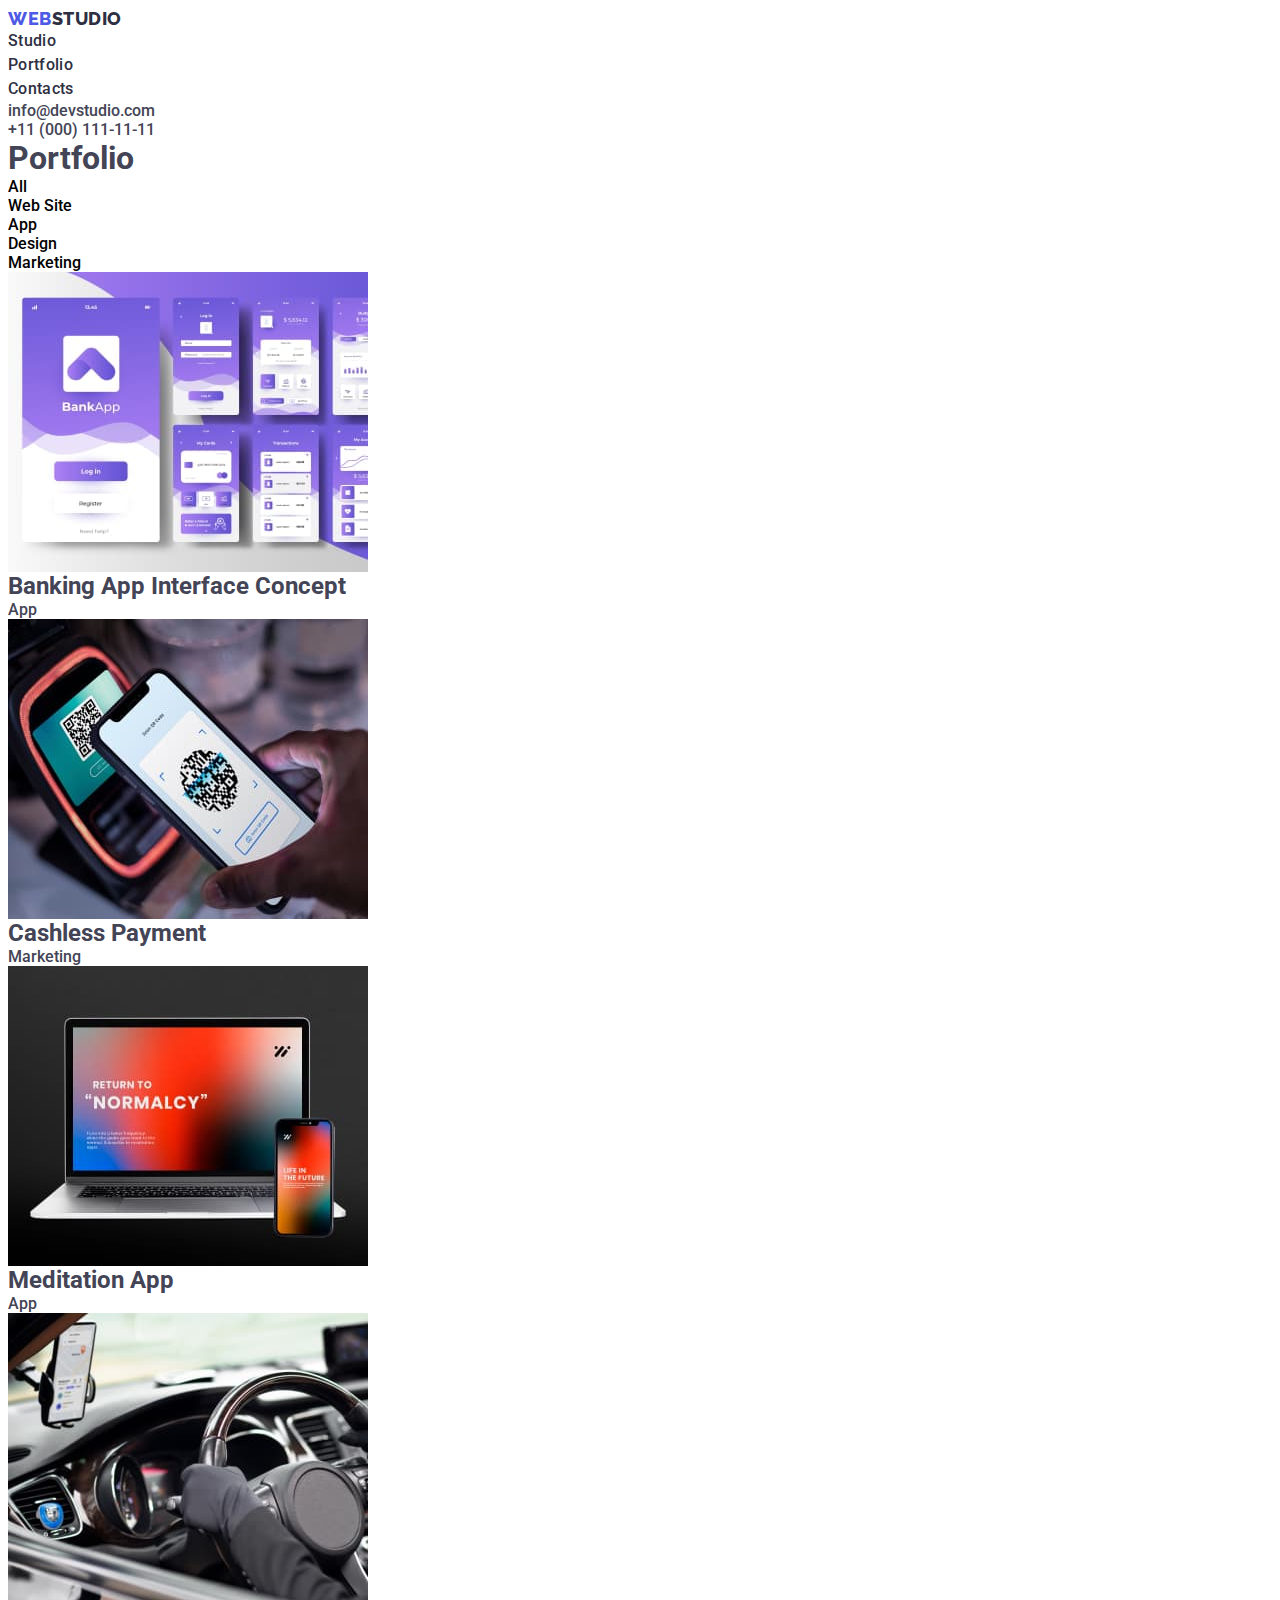
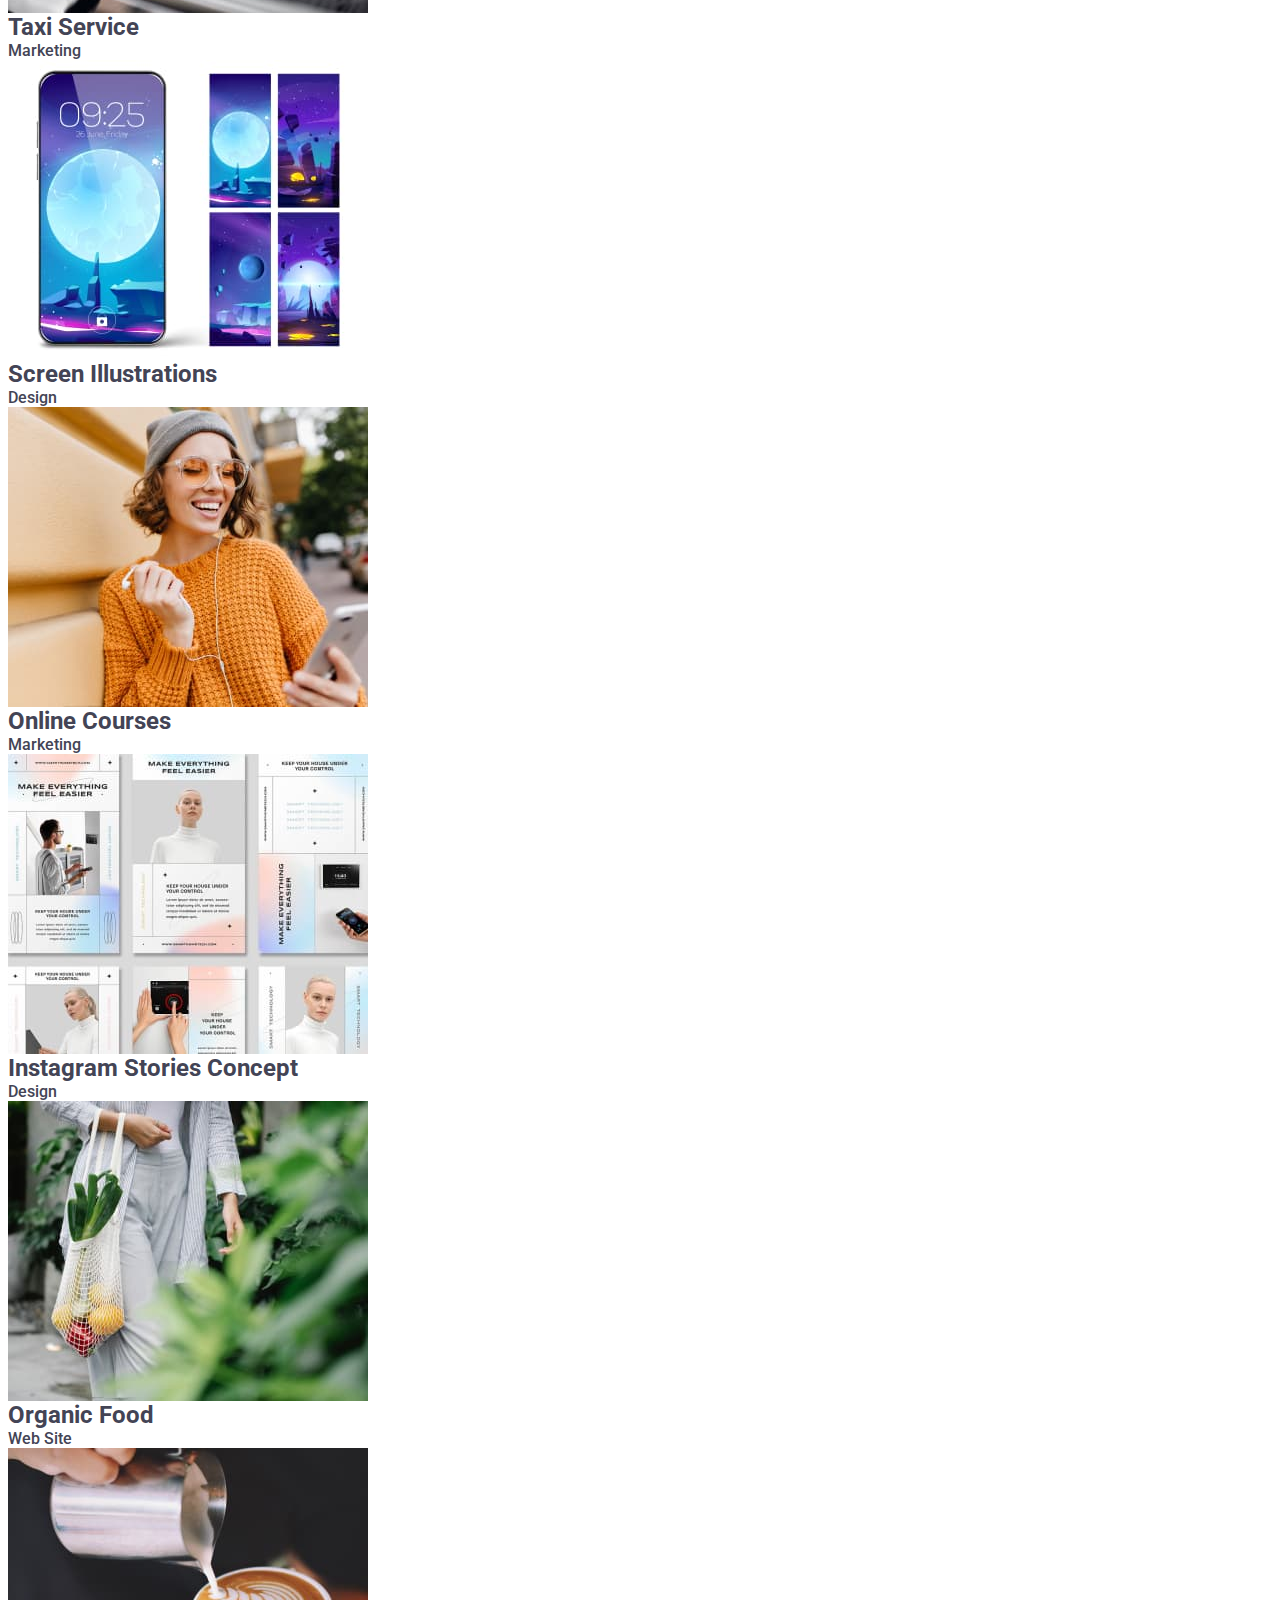
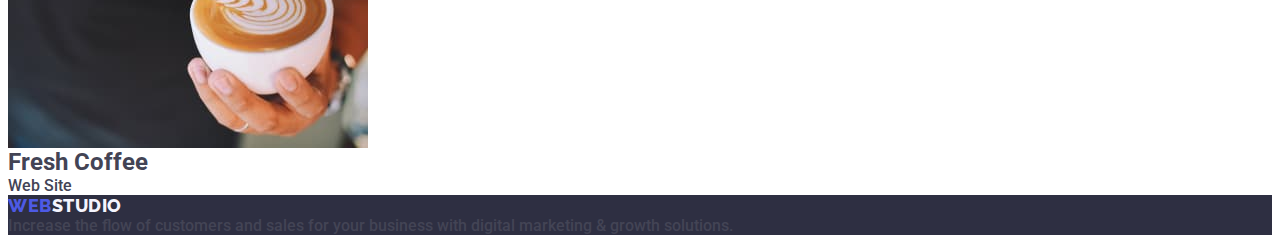
==== portfolio.html @ 905224ae "Navigation update 3" ====
<!DOCTYPE html>
<html lang="en">
  <head>
    <meta charset="UTF-8" />
    <meta http-equiv="X-UA-Compatible" content="IE=edge" />
    <meta name="viewport" content="width=device-width, initial-scale=1.0" />
    <title>Webstudio</title>
    <link
      rel="stylesheet"
      href="https://cdnjs.cloudflare.com/ajax/libs/modern-normalize/1.1.0/modern-normalize.min.css"
      integrity="sha512-wpPYUAdjBVSE4KJnH1VR1HeZfpl1ub8YT/NKx4PuQ5NmX2tKuGu6U/JRp5y+Y8XG2tV+wKQpNHVUX03MfMFn9Q=="
      crossorigin="anonymous"
      referrerpolicy="no-referrer"
    />
    <link rel="preconnect" href="https://fonts.googleapis.com" />
    <link rel="preconnect" href="https://fonts.gstatic.com" crossorigin />
    <link
      href="https://fonts.googleapis.com/css2?family=Raleway:wght@800&family=Roboto:wght@400;500;700;900&display=swap"
      rel="stylesheet"
    />
    <link rel="stylesheet" href="./css/styles.css" />
  </head>
  <body>
    <header class="header">
      <div class="container">
        <!-- Navigations -->
        <nav class="nav list">
          <!-- Logo -->
          <a class="logo link" href="./index.html"
            >Web<span class="logo-text">Studio</span></a
          >
          <ul class="nav-list">
            <li class="nav-item">
              <a class="nav-link link" href="./index.html">Studio</a>
            </li>
            <li class="nav-item">
              <a class="nav-link link" href="./portfolio.html">Portfolio</a>
            </li>
            <li class="nav-item">
              <a class="nav-link link" href="#">Contacts</a>
            </li>
          </ul>
        </nav>
      </div>
      <address class="list">
        <ul>
          <li><a href="mailto:info@devstudio.com">info@devstudio.com</a></li>
          <li><a href="tel:+110001111111">+11 (000) 111-11-11</a></li>
        </ul>
      </address>
    </header>
    <main>
      <section>
        <h1>Portfolio</h1>
        <ul>
          <li><button type="button">All</button></li>
          <li><button type="button">Web Site</button></li>
          <li><button type="button">App</button></li>
          <li><button type="button">Design</button></li>
          <li><button type="button">Marketing</button></li>
        </ul>
      </section>
      <section>
        <ul>
          <li>
            <img src="./images/img-8.jpg" width="360" alt="" />
            <h2>Banking App Interface Concept</h2>
            <p>App</p>
          </li>
          <li>
            <img src="./images/img-7.jpg" width="360" alt="" />
            <h2>Cashless Payment</h2>
            <p>Marketing</p>
          </li>
          <li>
            <img src="./images/img-6.jpg" width="360" alt="" />
            <h2>Meditation App</h2>
            <p>App</p>
          </li>
          <li>
            <img src="./images/img-5.jpg" width="360" alt="" />
            <h2>Taxi Service</h2>
            <p>Marketing</p>
          </li>
          <li>
            <img src="./images/img-4.jpg" width="360" alt="" />
            <h2>Screen Illustrations</h2>
            <p>Design</p>
          </li>
          <li>
            <img src="./images/img-3.jpg" width="360" alt="" />
            <h2>Online Courses</h2>
            <p>Marketing</p>
          </li>
          <li>
            <img src="./images/img-2.jpg" width="360" alt="" />
            <h2>Instagram Stories Concept</h2>
            <p>Design</p>
          </li>
          <li>
            <img src="./images/img-1.jpg" width="360" alt="" />
            <h2>Organic Food</h2>
            <p>Web Site</p>
          </li>
          <li>
            <img src="./images/img.jpg" width="360" alt="" />
            <h2>Fresh Coffee</h2>
            <p>Web Site</p>
          </li>
        </ul>
      </section>
    </main>
    <footer class="footer">
      <!-- Logo -->
      <a class="logo link" href="./index.html"
        >Web<span class="logo-text2">Studio</span></a
      >
      <p>
        Increase the flow of customers and sales for your business with digital
        marketing & growth solutions.
      </p>
    </footer>
  </body>
</html>
---- css/styles.css ----
:root {
    --accent-color: #4D5AE5;
    --hero-color:#ffffff;
    --title-color: #2E2F42;
    --text-color: #434455;
    --primary-color: #2E2F42;
    --secondary-color: #F4F4FD;
    --background-color: #ffffff;
}

ul {
    list-style: none;
    padding: 0;
    margin: 0;
}

a {
    color: inherit;
    text-decoration: none;
}

h1,
h2,
h3,
p {
    margin: 0;
}

img {
    display: block;
}

button {
    padding: 0;
    border: none;
    background-color: transparent;
    font: inherit;
    cursor: pointer;
}

address {
    font-style: normal;
}

body {
    font-family: 'Roboto', sans-serif;
    font-size: 16px;
    font-weight: 500;
    color: var(--text-color);
    background-color: var(--background-color);
}



.logo{
    font-family: 'Raleway', sans-serif;
        font-weight: 800;
        font-size: 18px;
        line-height: 1.17;
        letter-spacing: 0.03em;
        text-transform: uppercase;
        color: var(--accent-color);
}

.link{
text-decoration: none;
}

.logo-text{
    color: var(--title-color);
}

.logo-text2 {
    color: var(--secondary-color);
}

.list{
    list-style: none
}

.nav-link {
    font-weight: 500;
    font-size: 16px;
    line-height: 1.5;
    letter-spacing: 0.02em;
    color: var(--title-color);
}

.nav-link:hover, .nav-link:focus{
    color: #404bbf;
}

.footer{
    background-color: var(--primary-color) ;
}
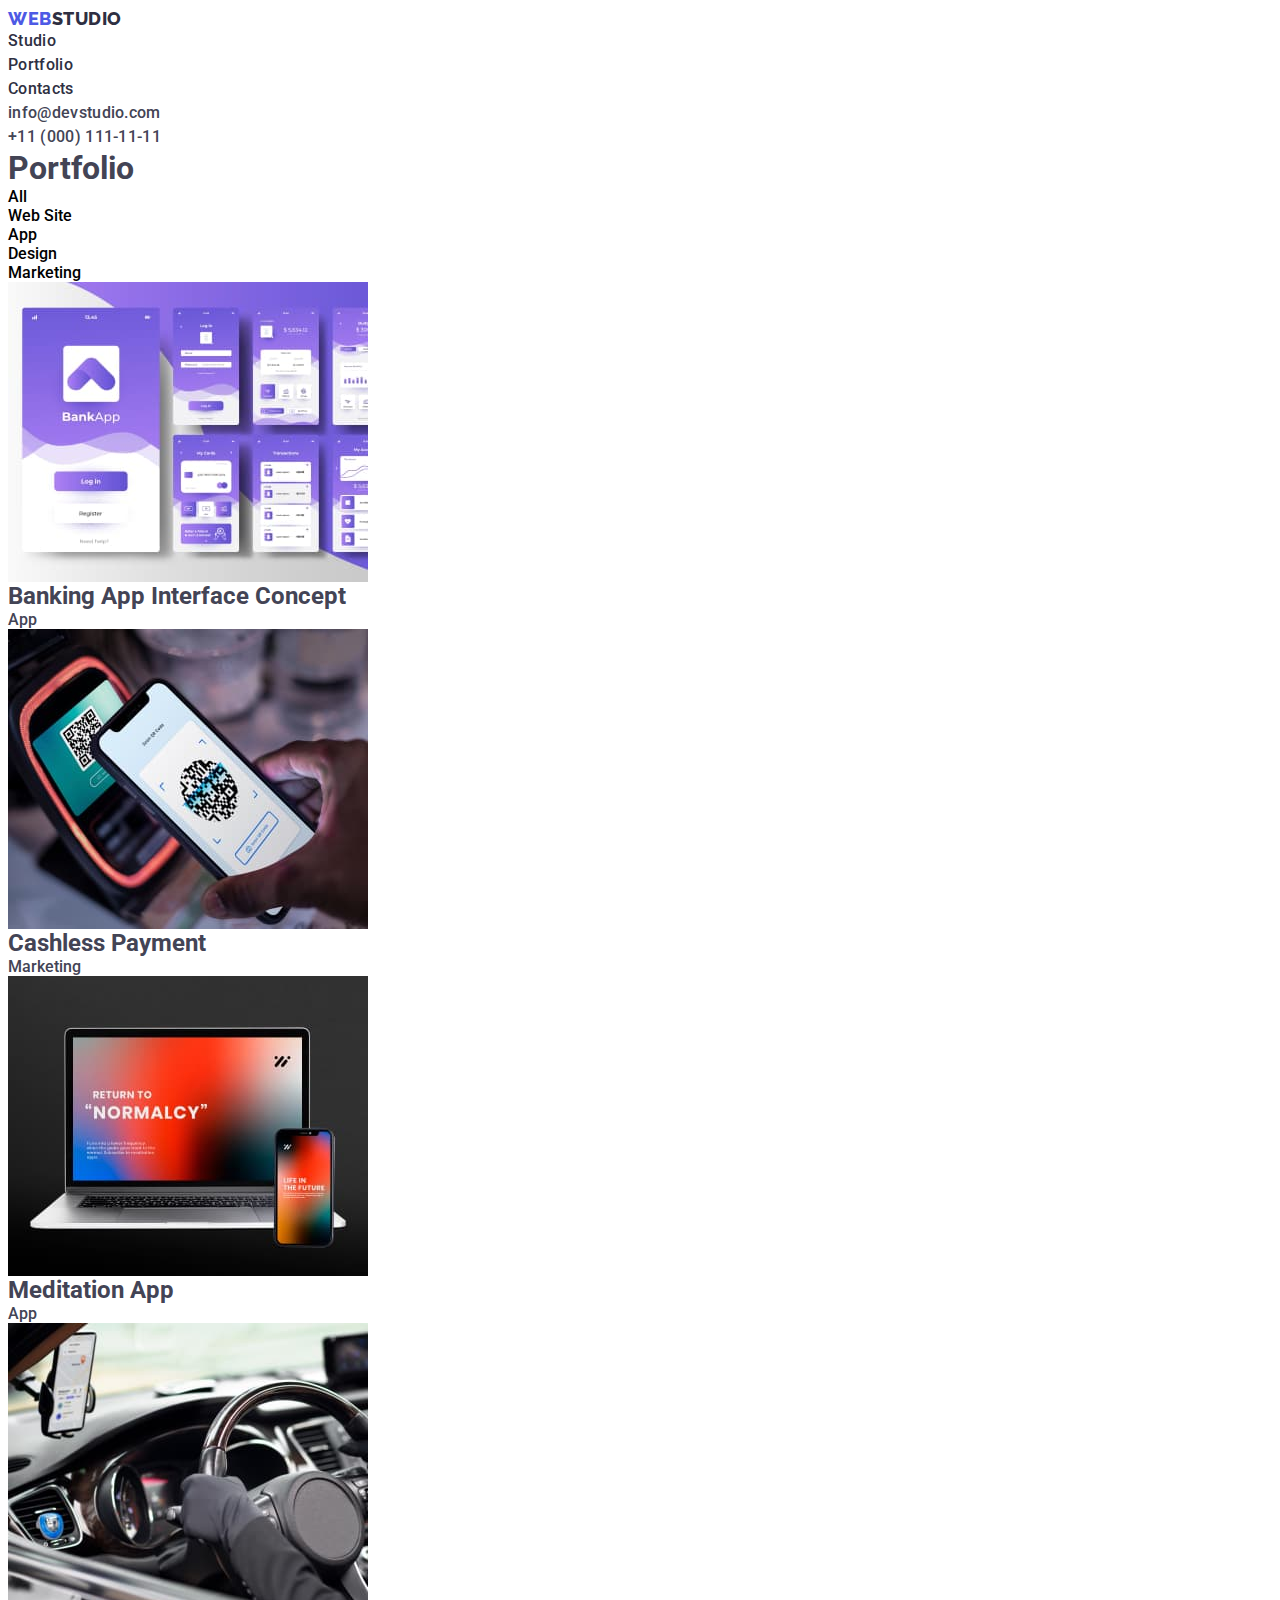
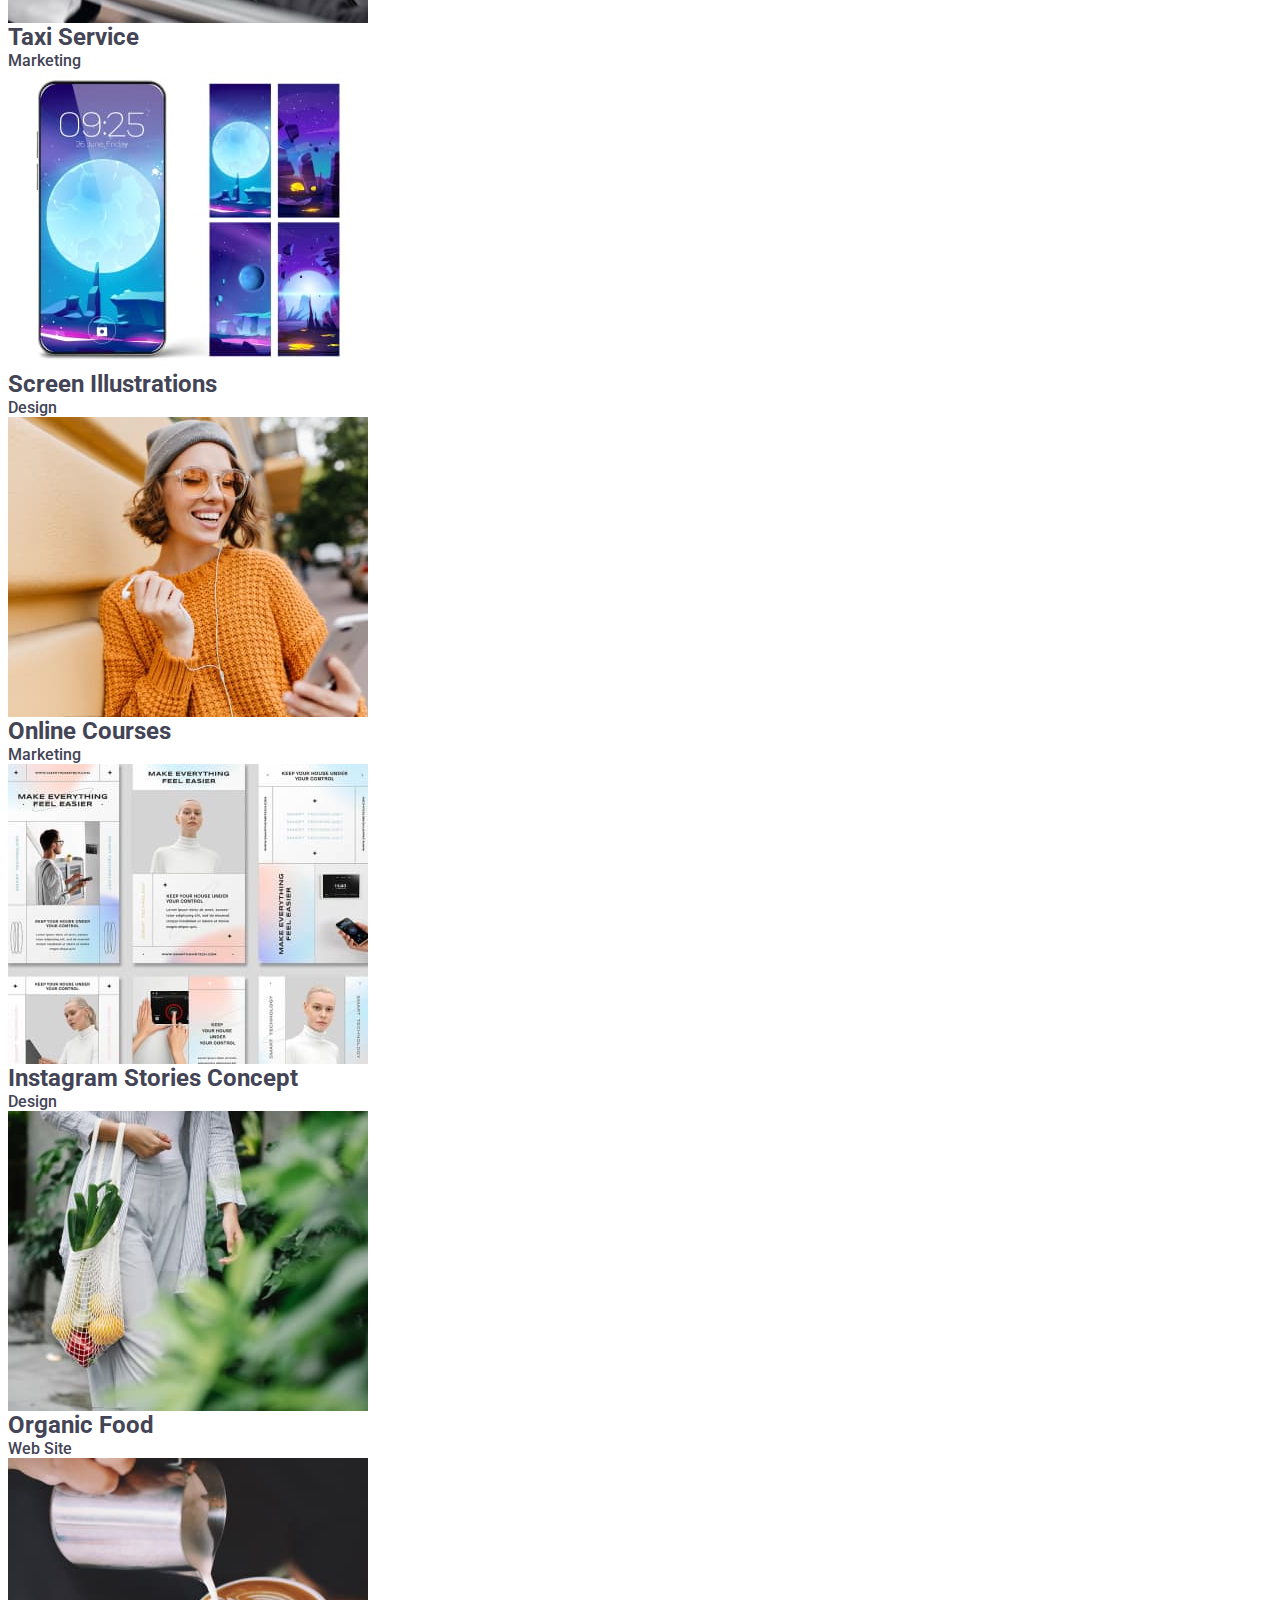
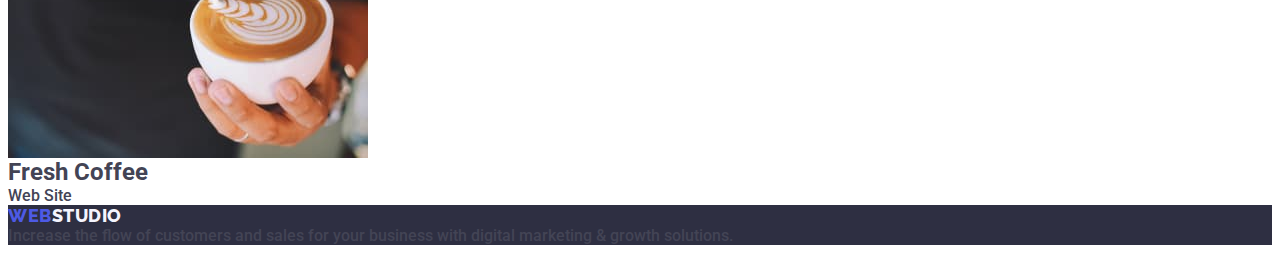
==== commit 1f825680: "section 3 udate" ====
--- a/portfolio.html
+++ b/portfolio.html
@@ -22,30 +22,35 @@
   </head>
   <body>
     <header class="header">
-      <div class="container">
-        <!-- Navigations -->
-        <nav class="nav list">
-          <!-- Logo -->
-          <a class="logo link" href="./index.html"
-            >Web<span class="logo-text">Studio</span></a
-          >
-          <ul class="nav-list">
-            <li class="nav-item">
-              <a class="nav-link link" href="./index.html">Studio</a>
-            </li>
-            <li class="nav-item">
-              <a class="nav-link link" href="./portfolio.html">Portfolio</a>
-            </li>
-            <li class="nav-item">
-              <a class="nav-link link" href="#">Contacts</a>
-            </li>
-          </ul>
-        </nav>
-      </div>
-      <address class="list">
-        <ul>
-          <li><a href="mailto:info@devstudio.com">info@devstudio.com</a></li>
-          <li><a href="tel:+110001111111">+11 (000) 111-11-11</a></li>
+      <nav class="list">
+        <a class="logo link" href="./index.html"
+          >Web<span class="logo-text">Studio</span></a
+        >
+        <ul class="nav-menu list">
+          <li>
+            <a class="menu-link link" href="./index.html">Studio</a>
+          </li>
+          <li>
+            <a class="menu-link link" href="./portfolio.html">Portfolio</a>
+          </li>
+          <li>
+            <a class="menu-link link" href="#">Contacts</a>
+          </li>
+        </ul>
+      </nav>
+
+      <address class="address">
+        <ul class="list">
+          <li>
+            <a class="contact link" href="mailto:info@devstudio.com"
+              >info@devstudio.com</a
+            >
+          </li>
+          <li>
+            <a class="contact link" href="tel:+110001111111"
+              >+11 (000) 111-11-11</a
+            >
+          </li>
         </ul>
       </address>
     </header>
--- a/css/styles.css
+++ b/css/styles.css
@@ -1,6 +1,6 @@
 :root {
+    --main-color:#ffffff;
     --accent-color: #4D5AE5;
-    --hero-color:#ffffff;
     --title-color: #2E2F42;
     --text-color: #434455;
     --primary-color: #2E2F42;
@@ -50,7 +50,13 @@
     background-color: var(--background-color);
 }
 
+.list {
+    list-style: none;
+}
 
+.link {
+    text-decoration: none;
+}
 
 .logo{
     font-family: 'Raleway', sans-serif;
@@ -62,10 +68,6 @@
         color: var(--accent-color);
 }
 
-.link{
-text-decoration: none;
-}
-
 .logo-text{
     color: var(--title-color);
 }
@@ -74,11 +76,9 @@
     color: var(--secondary-color);
 }
 
-.list{
-    list-style: none
-}
 
-.nav-link {
+
+.menu-link {
     font-weight: 500;
     font-size: 16px;
     line-height: 1.5;
@@ -86,8 +86,108 @@
     color: var(--title-color);
 }
 
-.nav-link:hover, .nav-link:focus{
+.menu-link:hover, .menu-link:focus{
     color: #404bbf;
+}
+
+.contact{
+    font-weight: 500;
+    font-size: 16px;
+    line-height: 1.5;
+    letter-spacing: 0.02em;
+    color: var(--text-color);
+}
+
+.contact:hover,
+.contact:focus {
+    color: #404bbf;
+}
+
+.hero{
+    background-color: var(--primary-color);
+}
+
+.hero-title{
+        font-weight: 700;
+        font-size: 56px;
+        line-height: 1.07;
+        text-align: center;
+        letter-spacing: 0.02em;
+        color: var(--main-color);
+}
+
+.hero-btn{
+    font-weight: 500;
+    font-size: 16px;
+    line-height: 1.5;
+    letter-spacing: 0.04em;
+    color: var(--main-color);
+     background-color: var(--accent-color);
+}
+
+.hero-btn:hover,
+.hero-btn:focus {
+    background-color: #404bbf;
+}
+
+.feature-title{
+    font-weight: 500;
+    font-size: 20px;
+    line-height: 1.2;
+    letter-spacing: 0.02em;
+    color: var(--title-color);
+}
+
+.feature-text{
+    font-weight: 400;
+    font-size: 16px;
+    line-height: 1.5;
+    letter-spacing: 0.02em;
+    color: var(--text-color);
+}
+
+.tech-title{
+    font-weight: 700;
+    font-size: 36px;
+    line-height: 1.11;
+    text-align: center;
+    letter-spacing: 0.02em;
+    text-transform: capitalize;
+    color: var(--title-color);
+}
+
+.team{
+    background-color: var(--secondary-color);
+}
+
+.team-title{
+font-weight: 700;
+    font-size: 36px;
+    line-height: 1.11;
+    text-align: center;
+    letter-spacing: 0.02em;
+    text-transform: capitalize;
+    color: var(--title-color);
+}
+
+.team-list{
+    background-color: var(--background-color);
+}
+
+.team-title-name{
+    font-weight: 500;
+    font-size: 20px;
+    line-height: 1.2;
+    letter-spacing: 0.02em;
+    color: var(--title-color);
+}
+
+.team-text{
+    font-weight: 400;
+    font-size: 16px;
+    line-height: 1.5;
+    letter-spacing: 0.02em;
+    color: var(--text-color);
 }
 
 .footer{
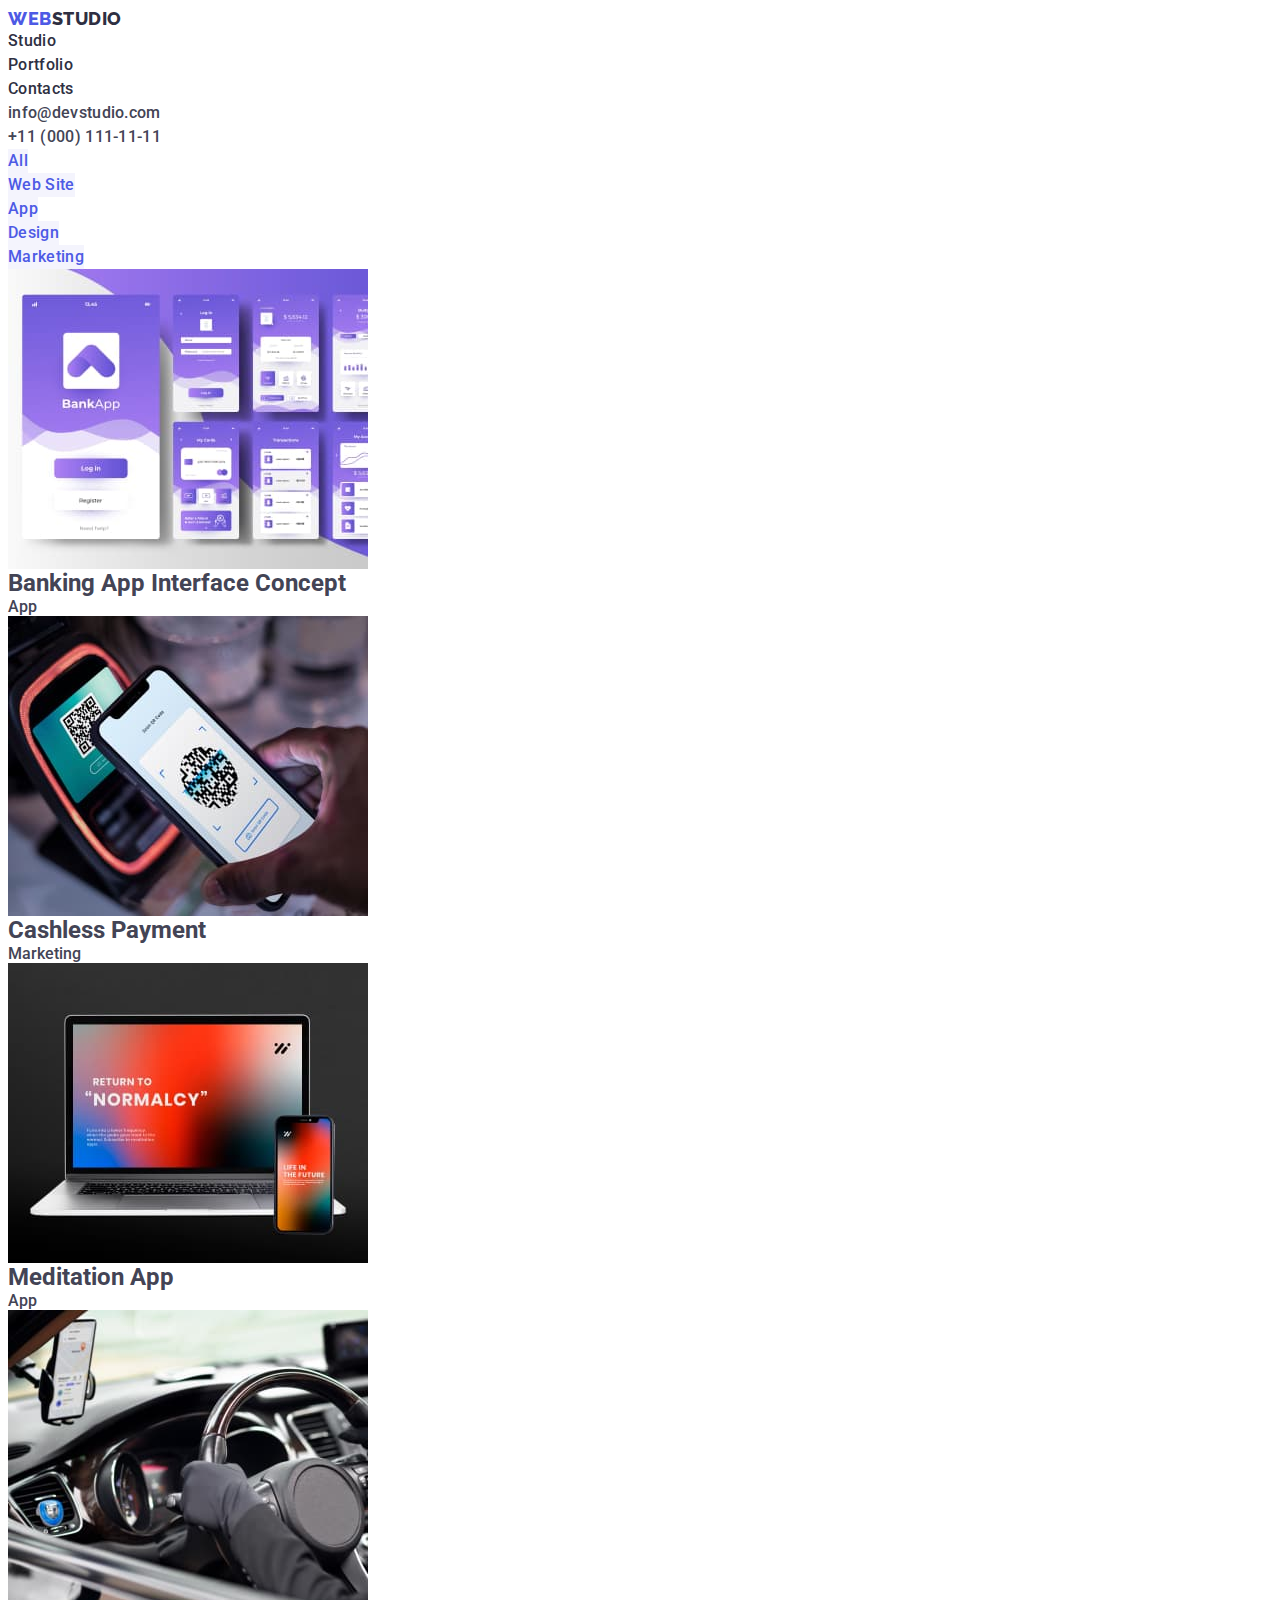
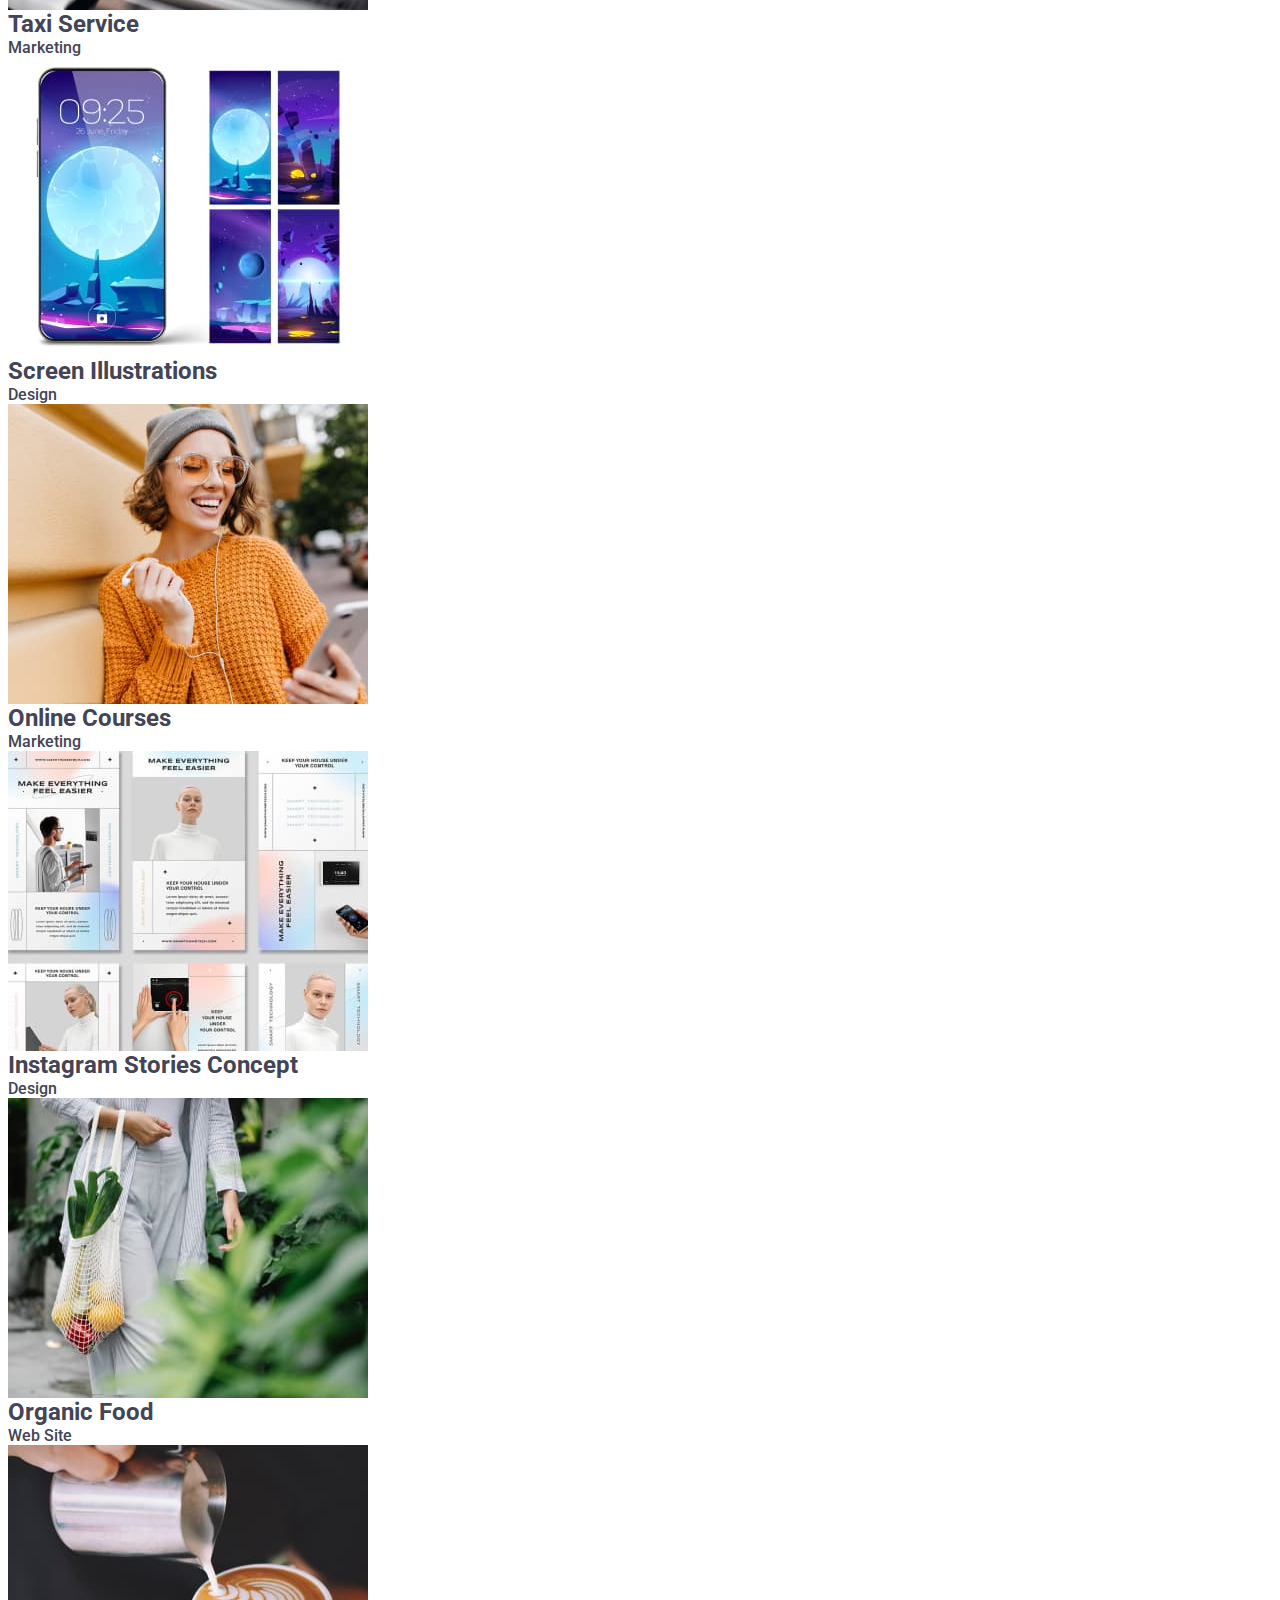
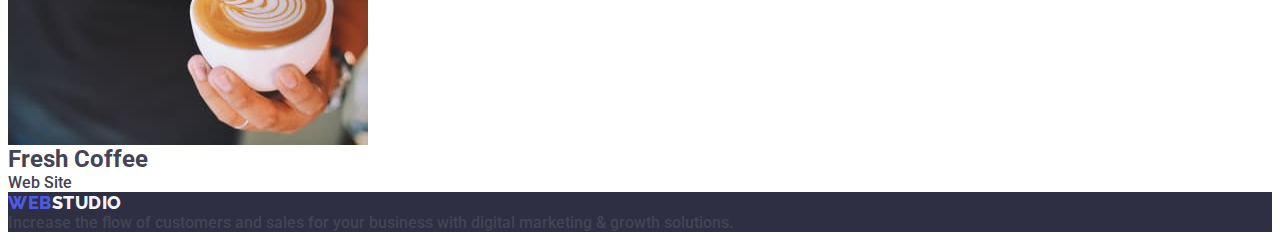
==== commit 11139f1c: "portfolio update 2" ====
--- a/portfolio.html
+++ b/portfolio.html
@@ -34,7 +34,7 @@
             <a class="menu-link link" href="./portfolio.html">Portfolio</a>
           </li>
           <li>
-            <a class="menu-link link" href="#">Contacts</a>
+            <a class="menu-link link" href="">Contacts</a>
           </li>
         </ul>
       </nav>
@@ -55,17 +55,18 @@
       </address>
     </header>
     <main>
-      <section>
-        <h1>Portfolio</h1>
-        <ul>
-          <li><button type="button">All</button></li>
-          <li><button type="button">Web Site</button></li>
-          <li><button type="button">App</button></li>
-          <li><button type="button">Design</button></li>
-          <li><button type="button">Marketing</button></li>
+      <section class="portfolio">
+        <h1 class="portfolio-title" hidden>Portfolio</h1>
+        <ul class="list">
+          <li><button class="portfolio-btn" type="button">All</button></li>
+          <li><button class="portfolio-btn" type="button">Web Site</button></li>
+          <li><button class="portfolio-btn" type="button">App</button></li>
+          <li><button class="portfolio-btn" type="button">Design</button></li>
+          <li>
+            <button class="portfolio-btn" type="button">Marketing</button>
+          </li>
         </ul>
-      </section>
-      <section>
+
         <ul>
           <li>
             <img src="./images/img-8.jpg" width="360" alt="" />
@@ -118,7 +119,7 @@
     <footer class="footer">
       <!-- Logo -->
       <a class="logo link" href="./index.html"
-        >Web<span class="logo-text2">Studio</span></a
+        >Web<span class="logo-studio">Studio</span></a
       >
       <p>
         Increase the flow of customers and sales for your business with digital
--- a/css/styles.css
+++ b/css/styles.css
@@ -72,7 +72,7 @@
     color: var(--title-color);
 }
 
-.logo-text2 {
+.logo-studio {
     color: var(--secondary-color);
 }
 
@@ -190,6 +190,21 @@
     color: var(--text-color);
 }
 
+.portfolio-btn{
+    font-weight: 500;
+    font-size: 16px;
+    line-height: 1.5;
+    letter-spacing: 0.02em;
+    color: var(--accent-color);
+    background-color: var(--secondary-color);
+}
+
+.portfolio-btn:hover,
+.portfolio-btn:focus {
+    color: var(--main-color);
+    background-color: #404bbf;
+}
+
 .footer{
     background-color: var(--primary-color) ;
 }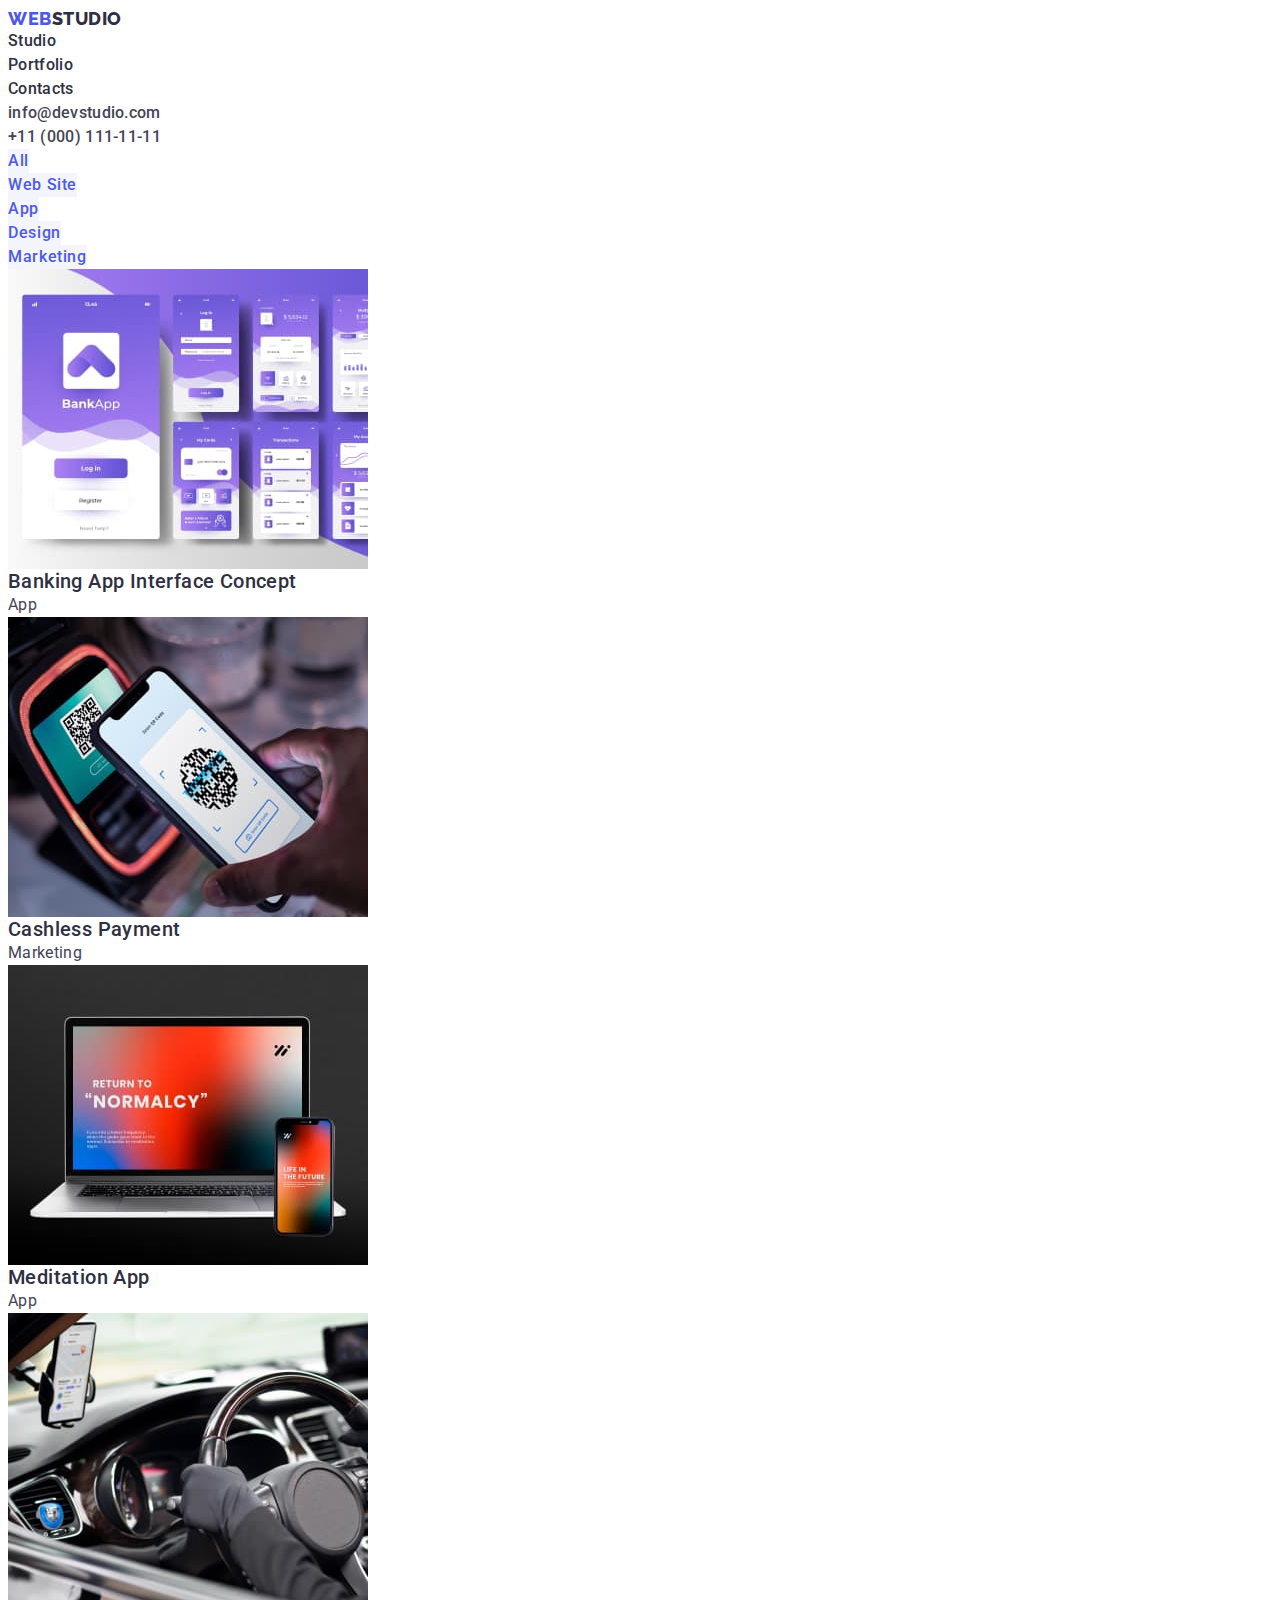
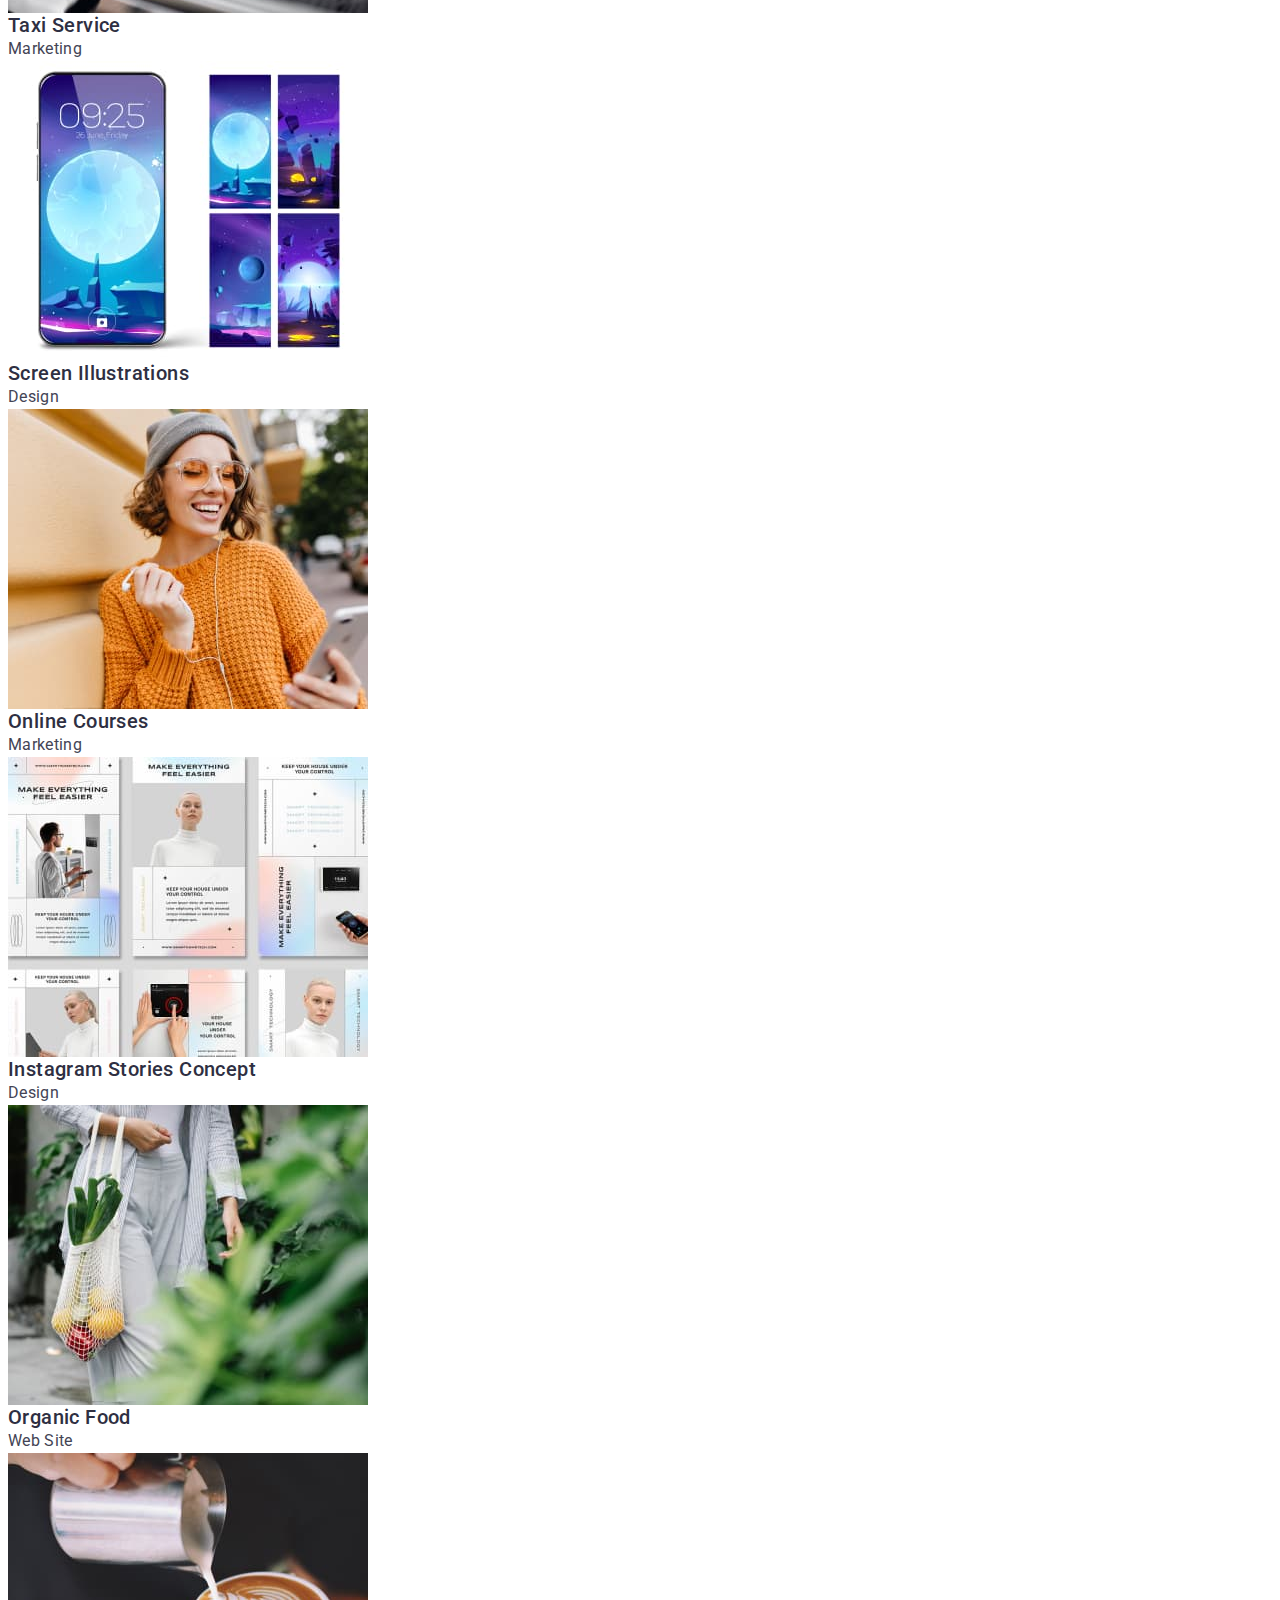
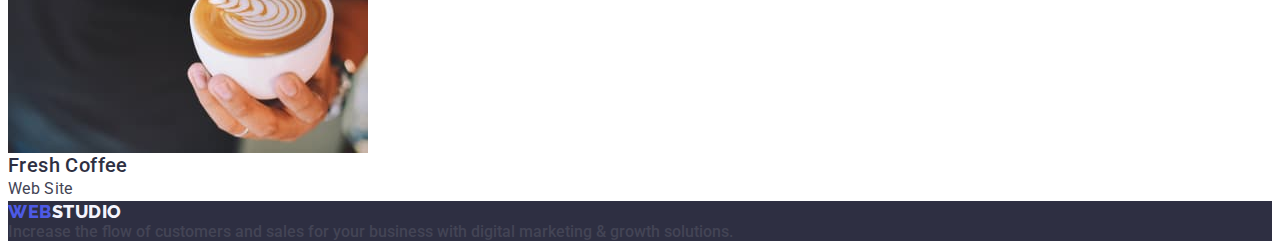
==== commit 6d770897: "Portfolio update content" ====
--- a/portfolio.html
+++ b/portfolio.html
@@ -56,7 +56,7 @@
     </header>
     <main>
       <section class="portfolio">
-        <h1 class="portfolio-title" hidden>Portfolio</h1>
+        <h1 hidden>Portfolio</h1>
         <ul class="list">
           <li><button class="portfolio-btn" type="button">All</button></li>
           <li><button class="portfolio-btn" type="button">Web Site</button></li>
@@ -67,51 +67,69 @@
           </li>
         </ul>
 
-        <ul>
+        <ul class="list">
           <li>
-            <img src="./images/img-8.jpg" width="360" alt="" />
-            <h2>Banking App Interface Concept</h2>
-            <p>App</p>
+            <a class="link" href="">
+              <img src="./images/img-8.jpg" width="360" alt="Banking" />
+              <h2 class="portfolio-title">Banking App Interface Concept</h2>
+              <p class="portfolio-text">App</p>
+            </a>
           </li>
           <li>
-            <img src="./images/img-7.jpg" width="360" alt="" />
-            <h2>Cashless Payment</h2>
-            <p>Marketing</p>
+            <a href="">
+              <img src="./images/img-7.jpg" width="360" alt="Cashless" />
+              <h2 class="portfolio-title">Cashless Payment</h2>
+              <p class="portfolio-text">Marketing</p>
+            </a>
           </li>
           <li>
-            <img src="./images/img-6.jpg" width="360" alt="" />
-            <h2>Meditation App</h2>
-            <p>App</p>
+            <a href="">
+              <img src="./images/img-6.jpg" width="360" alt="App" />
+              <h2 class="portfolio-title">Meditation App</h2>
+              <p class="portfolio-text">App</p></a
+            >
           </li>
           <li>
-            <img src="./images/img-5.jpg" width="360" alt="" />
-            <h2>Taxi Service</h2>
-            <p>Marketing</p>
+            <a href="">
+              <img src="./images/img-5.jpg" width="360" alt="Taxi" />
+              <h2 class="portfolio-title">Taxi Service</h2>
+              <p class="portfolio-text">Marketing</p></a
+            >
           </li>
           <li>
-            <img src="./images/img-4.jpg" width="360" alt="" />
-            <h2>Screen Illustrations</h2>
-            <p>Design</p>
+            <a href="">
+              <img src="./images/img-4.jpg" width="360" alt="Screen" />
+              <h2 class="portfolio-title">Screen Illustrations</h2>
+              <p class="portfolio-text">Design</p></a
+            >
           </li>
           <li>
-            <img src="./images/img-3.jpg" width="360" alt="" />
-            <h2>Online Courses</h2>
-            <p>Marketing</p>
+            <a href="">
+              <img src="./images/img-3.jpg" width="360" alt="Courses" />
+              <h2 class="portfolio-title">Online Courses</h2>
+              <p class="portfolio-text">Marketing</p></a
+            >
           </li>
           <li>
-            <img src="./images/img-2.jpg" width="360" alt="" />
-            <h2>Instagram Stories Concept</h2>
-            <p>Design</p>
+            <a href="">
+              <img src="./images/img-2.jpg" width="360" alt="Stories" />
+              <h2 class="portfolio-title">Instagram Stories Concept</h2>
+              <p class="portfolio-text">Design</p></a
+            >
           </li>
           <li>
-            <img src="./images/img-1.jpg" width="360" alt="" />
-            <h2>Organic Food</h2>
-            <p>Web Site</p>
+            <a href="">
+              <img src="./images/img-1.jpg" width="360" alt="Food" />
+              <h2 class="portfolio-title">Organic Food</h2>
+              <p class="portfolio-text">Web Site</p></a
+            >
           </li>
           <li>
-            <img src="./images/img.jpg" width="360" alt="" />
-            <h2>Fresh Coffee</h2>
-            <p>Web Site</p>
+            <a href="">
+              <img src="./images/img.jpg" width="360" alt="Coffee" />
+              <h2 class="portfolio-title">Fresh Coffee</h2>
+              <p class="portfolio-text">Web Site</p></a
+            >
           </li>
         </ul>
       </section>
--- a/css/styles.css
+++ b/css/styles.css
@@ -194,7 +194,7 @@
     font-weight: 500;
     font-size: 16px;
     line-height: 1.5;
-    letter-spacing: 0.02em;
+    letter-spacing: 0.04em;
     color: var(--accent-color);
     background-color: var(--secondary-color);
 }
@@ -205,6 +205,22 @@
     background-color: #404bbf;
 }
 
+.portfolio-title{
+    font-weight: 500;
+    font-size: 20px;
+    line-height: 1.2;
+    letter-spacing: 0.02em;
+    color: var(--title-color);
+}
+
+.portfolio-text{
+    font-weight: 400;
+    font-size: 16px;
+    line-height: 1.5;
+    letter-spacing: 0.02em;
+    color: var(--text-color);
+}
+
 .footer{
     background-color: var(--primary-color) ;
 }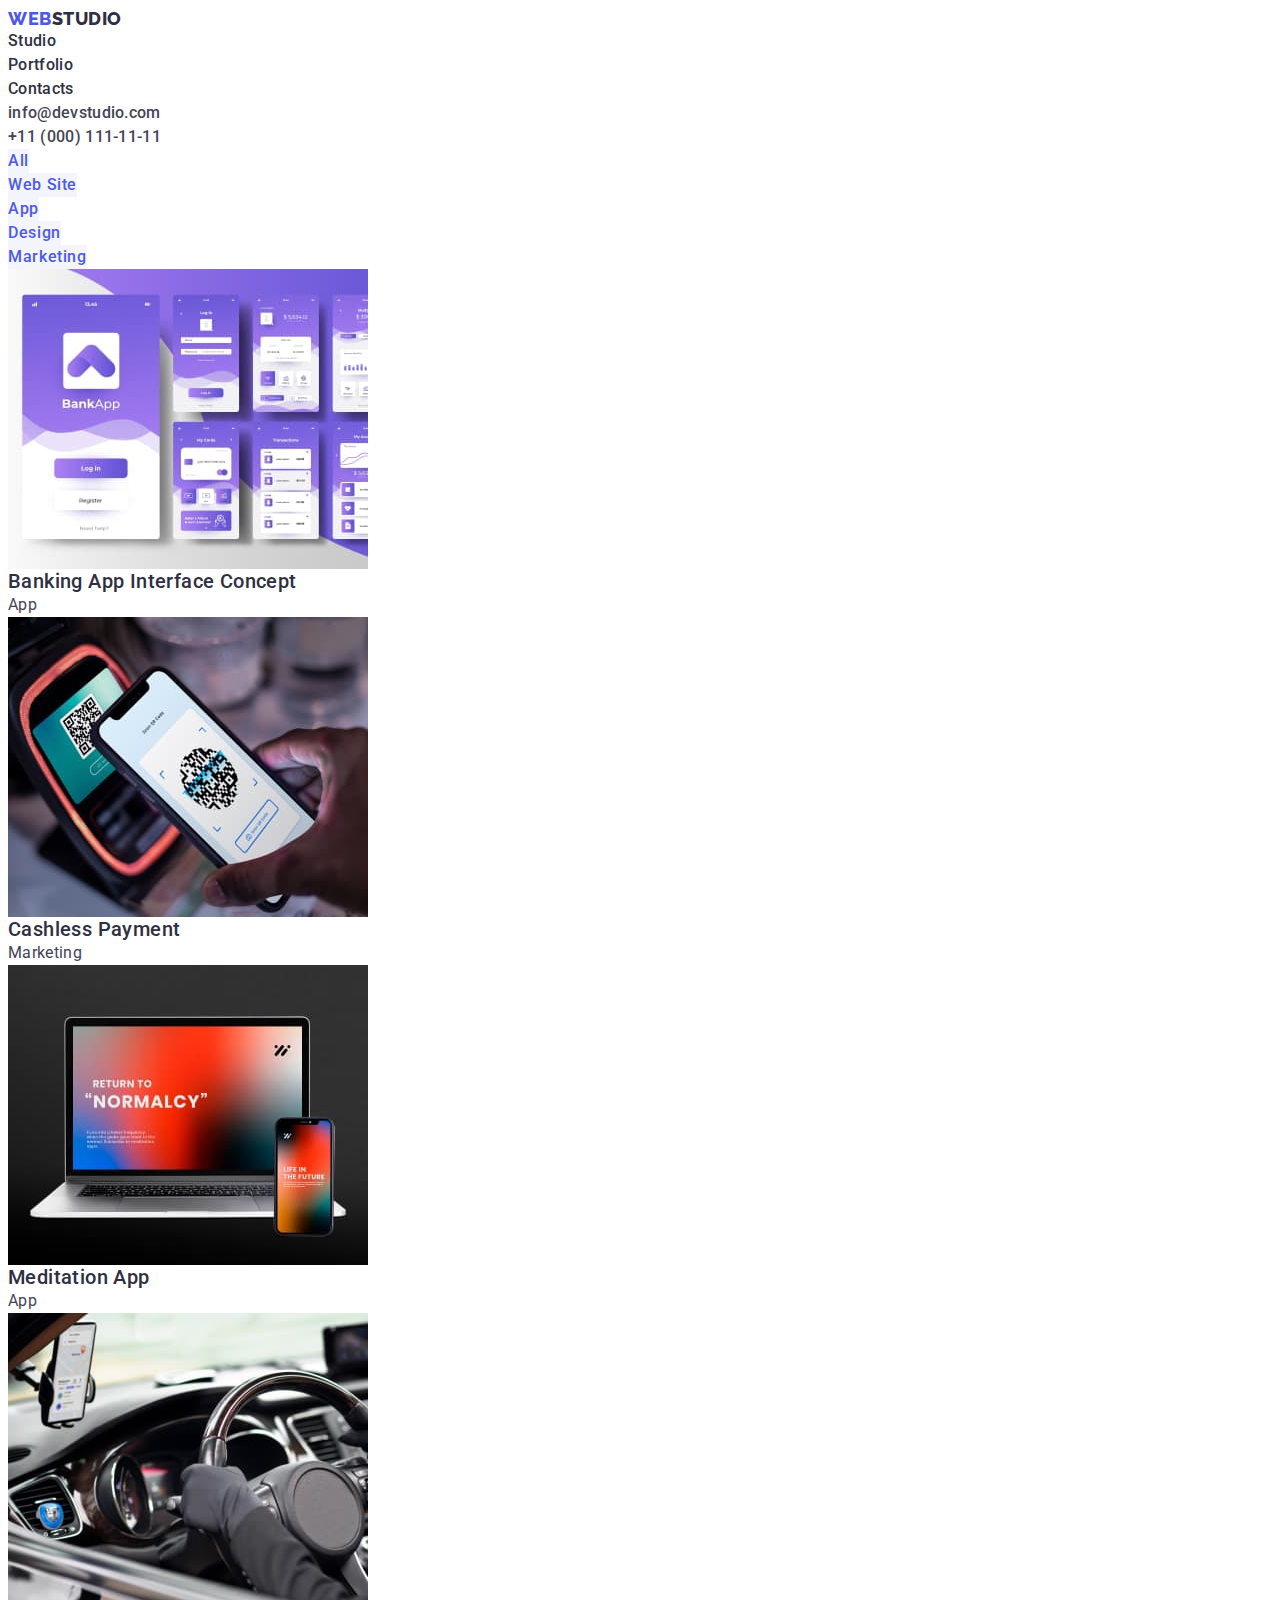
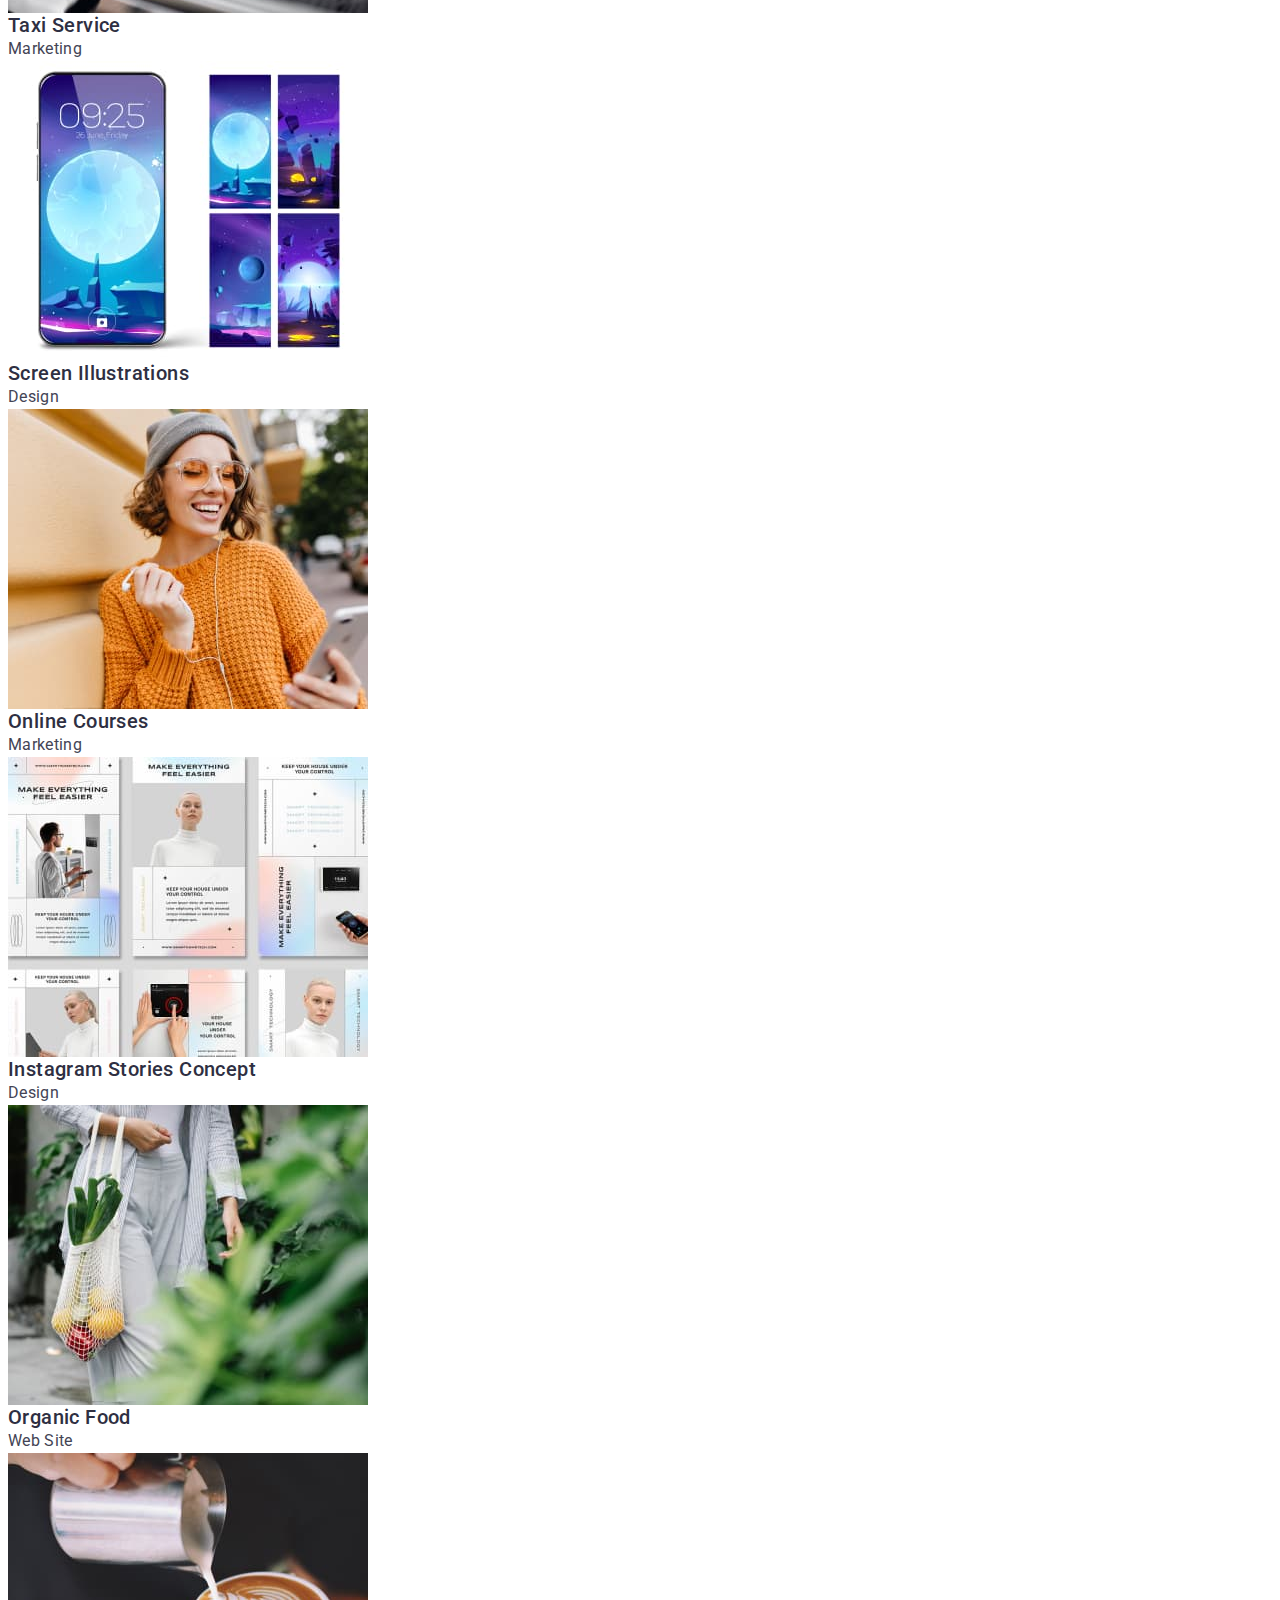
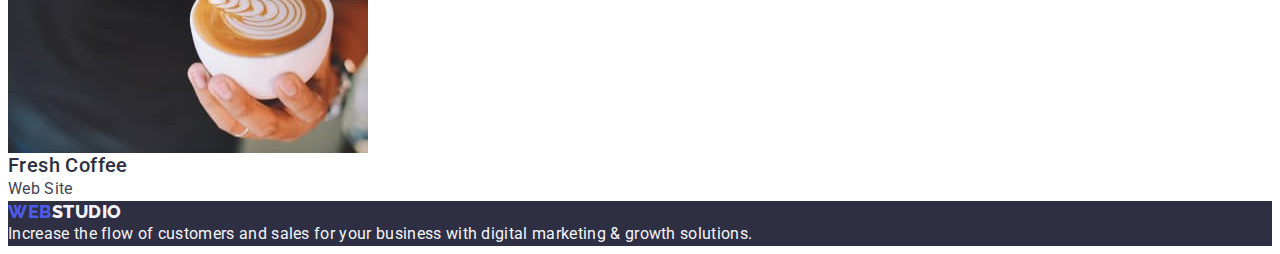
==== commit ed96f761: "footer update" ====
--- a/portfolio.html
+++ b/portfolio.html
@@ -76,56 +76,56 @@
             </a>
           </li>
           <li>
-            <a href="">
+            <a class="link" href="">
               <img src="./images/img-7.jpg" width="360" alt="Cashless" />
               <h2 class="portfolio-title">Cashless Payment</h2>
               <p class="portfolio-text">Marketing</p>
             </a>
           </li>
           <li>
-            <a href="">
+            <a class="link" href="">
               <img src="./images/img-6.jpg" width="360" alt="App" />
               <h2 class="portfolio-title">Meditation App</h2>
               <p class="portfolio-text">App</p></a
             >
           </li>
           <li>
-            <a href="">
+            <a class="link" href="">
               <img src="./images/img-5.jpg" width="360" alt="Taxi" />
               <h2 class="portfolio-title">Taxi Service</h2>
               <p class="portfolio-text">Marketing</p></a
             >
           </li>
           <li>
-            <a href="">
+            <a class="link" href="">
               <img src="./images/img-4.jpg" width="360" alt="Screen" />
               <h2 class="portfolio-title">Screen Illustrations</h2>
               <p class="portfolio-text">Design</p></a
             >
           </li>
           <li>
-            <a href="">
+            <a class="link" href="">
               <img src="./images/img-3.jpg" width="360" alt="Courses" />
               <h2 class="portfolio-title">Online Courses</h2>
               <p class="portfolio-text">Marketing</p></a
             >
           </li>
           <li>
-            <a href="">
+            <a class="link" href="">
               <img src="./images/img-2.jpg" width="360" alt="Stories" />
               <h2 class="portfolio-title">Instagram Stories Concept</h2>
               <p class="portfolio-text">Design</p></a
             >
           </li>
           <li>
-            <a href="">
+            <a class="link" href="">
               <img src="./images/img-1.jpg" width="360" alt="Food" />
               <h2 class="portfolio-title">Organic Food</h2>
               <p class="portfolio-text">Web Site</p></a
             >
           </li>
           <li>
-            <a href="">
+            <a class="link" href="">
               <img src="./images/img.jpg" width="360" alt="Coffee" />
               <h2 class="portfolio-title">Fresh Coffee</h2>
               <p class="portfolio-text">Web Site</p></a
@@ -139,7 +139,7 @@
       <a class="logo link" href="./index.html"
         >Web<span class="logo-studio">Studio</span></a
       >
-      <p>
+      <p class="footer-text">
         Increase the flow of customers and sales for your business with digital
         marketing & growth solutions.
       </p>
--- a/css/styles.css
+++ b/css/styles.css
@@ -3,6 +3,7 @@
     --accent-color: #4D5AE5;
     --title-color: #2E2F42;
     --text-color: #434455;
+    --hover-color: #404bbf;
     --primary-color: #2E2F42;
     --secondary-color: #F4F4FD;
     --background-color: #ffffff;
@@ -87,7 +88,7 @@
 }
 
 .menu-link:hover, .menu-link:focus{
-    color: #404bbf;
+    color: var(--hover-color);
 }
 
 .contact{
@@ -100,7 +101,7 @@
 
 .contact:hover,
 .contact:focus {
-    color: #404bbf;
+    color: var(--hover-color);
 }
 
 .hero{
@@ -127,7 +128,7 @@
 
 .hero-btn:hover,
 .hero-btn:focus {
-    background-color: #404bbf;
+    background-color: var(--hover-color);
 }
 
 .feature-title{
@@ -202,7 +203,7 @@
 .portfolio-btn:hover,
 .portfolio-btn:focus {
     color: var(--main-color);
-    background-color: #404bbf;
+    background-color: var(--hover-color);
 }
 
 .portfolio-title{
@@ -223,4 +224,12 @@
 
 .footer{
     background-color: var(--primary-color) ;
+}
+
+.footer-text{
+    font-weight: 400;
+    font-size: 16px;
+    line-height: 1.5;
+    letter-spacing: 0.02em;
+    color: var(--secondary-color) ;
 }